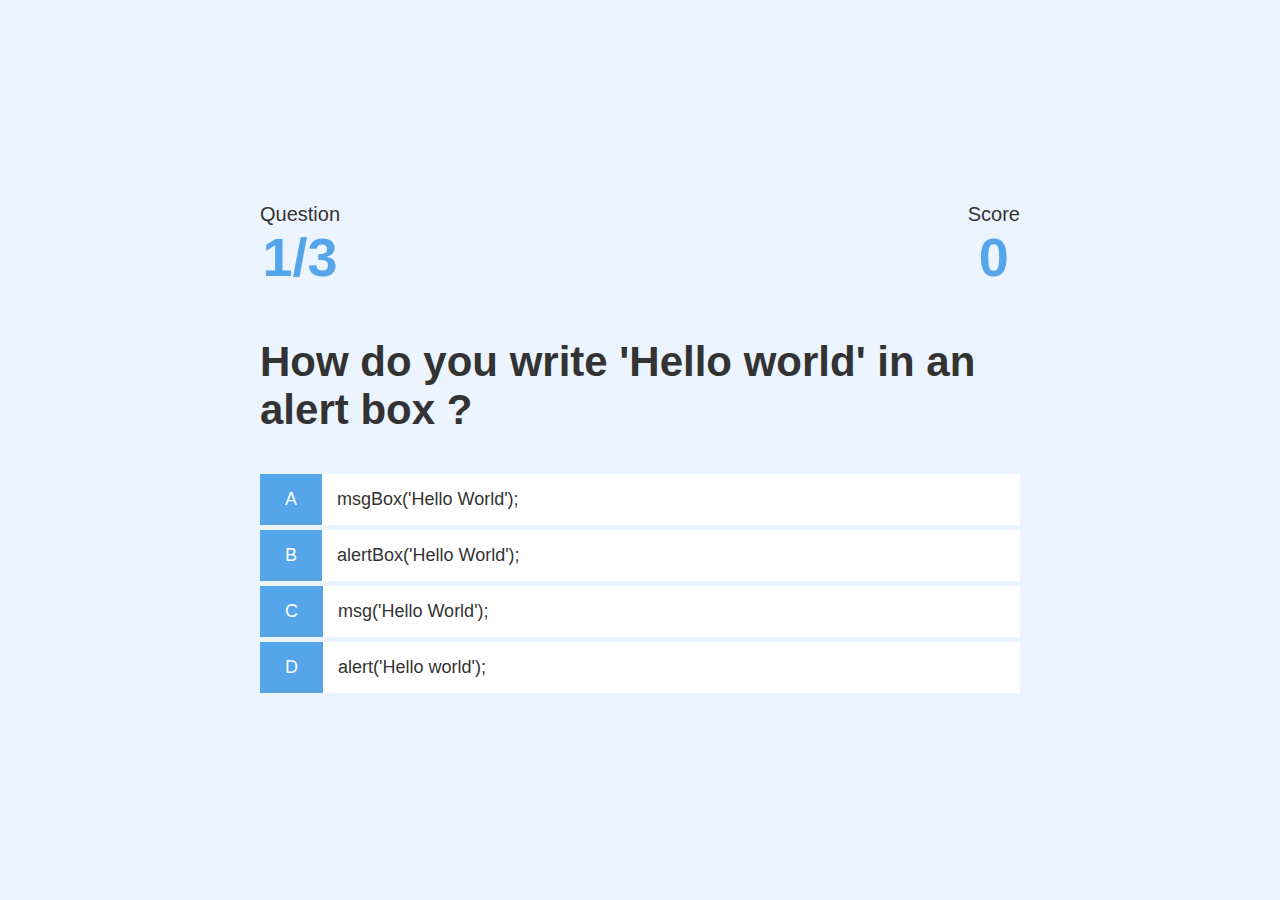
==== game.html @ d7855a30 "First commit" ====
<!DOCTYPE html>
<html lang="en">
<head>
    <meta charset="UTF-8">
    <meta name="viewport" content="width=device-width, initial-scale=1.0">
    <title>Quick Quiz</title>
    <link rel="stylesheet" href="app.css" />
    <link rel="stylesheet" href="game.css" />
</head>
<body>
    <div class="container">
        <div id="game" class="justify-center flex-column">
            <div id="hud">
                <div id="hud-item">
                    <p class="hud-prefix">
                        Question
                    </p>
                    <h1 class="hud-main-text" id="questionCounter">
                        
                    </h1>
                </div>
                <div id="hud-item">
                    <p class="hud-prefix">
                        Score
                    </p>
                    <h1 class="hud-main-text" id="score">
                        0
                    </h1>
                </div>
            </div>
            <h2 id="question">What is the answer to this question?</h2>
            <div class="choice-container">
                <p class="choice-prefix">A</p>
                <p class="choice-text" data-number="1">Choice 1</p>
            </div>
            <div class="choice-container">
                <p class="choice-prefix">B</p>
                <p class="choice-text" data-number="2">Choice 2</p>
            </div>
            <div class="choice-container">
                <p class="choice-prefix">C</p>
                <p class="choice-text" data-number="3">Choice 3</p>
            </div>
            <div class="choice-container">
                <p class="choice-prefix">D</p>
                <p class="choice-text" data-number="4">Choice 4</p>
            </div>
        </div>
    </div>
    <script type="text/javascript" src="game.js"></script>
</body>
</html>
---- app.css ----
:root{
    background-color: #ecf5ff;
    font-size:  62.5%;
}
*{
    box-sizing: border-box;
    font-family: Arial, Helvetica, sans-serif;
    margin: 0;
    padding: 0;
    color: #333;

}

h1,
h2,
h3,
h4{
    margin-bottom: 1rem;
}

h1{
    font-size: 5.4rem;
    color: #56a5eb;
    margin-bottom: 5rem;
}

h1 > span{
    font-size: 2.4rem;
    font-weight: 500;
}

h2{
    font-size: 4.2rem;
    margin-bottom: 4rem;
    font-weight: 700;
}

h3{
    font-size: 2.8rem;
    font-weight: 500;
}

/*Untility*/
.container{
    width: 100%;
    height: 100vh;
    display: flex;
    justify-content: center;
    align-items: center;
    max-width: 80rem;
    margin: 0 auto;
    padding: 2rem;
}
.container > *{
    width: 100%;
}

.flex-column{
    display: flex;
    flex-direction: column;
}

.flex-center{
    justify-content: center;
    align-items: center;
}

.justify-center{
    justify-content: center;
}

.text-center{
    text-align: center;
}

.hidden{
    display: none;
}

/*buttons*/

.btn{
    font-size: 1.8rem;
    padding: 1rem 0;
    width: 20rem;
    text-align:center;
    border: 0.1rem solid #56a5eb;
    margin-bottom: 1rem;
    text-decoration: none;
    color: #56a5eb;
    background-color: #white;
}

.btn:hover{
    cursor: pointer;
    box-shadow: 0 0.4rem 1.4rem 0 rgba(86, 185, 235, 0.5);
    transition: translateY(-0.1rem);
    transition: transform 150ms;
}
.btn[disabled]:hover{
    cursor: not-allowed;
    box-shadow: none;
    transform: none;
}
---- game.css ----
.choice-container{
    display: flex;
    margin-bottom: 0.5rem;
    width: 100%;
    font-size: 1.8rem;
    border: 0.1rem solid rgn(86, 165, 235, 0.25);
    background-color: #fff;
}

.choice-container:hover{
    cursor: pointer;
    box-shadow: 0 0.4rem 1.4rem 0 rgba(86, 185, 235, 0.5);
    transition: translateY(-0.1rem);
    transition: transform 150ms;
}

.choice-prefix{
    padding: 1.5rem 2.5rem;
    background-color: #56a5eb;
    color: #fff;
}

.choice-text{
    padding:1.5rem;
    width: 100%;
}
.correct{
    background-color: #28a754;
}
.incorrect{
    background-color: #dc3545;
}

/*hud*/

#hud{
    display: flex;
    justify-content: space-between;

}

.hud-prefix{
    text-align: center;
    font-size: 2rem;

}
.hud-main-text{
    text-align: center;
}
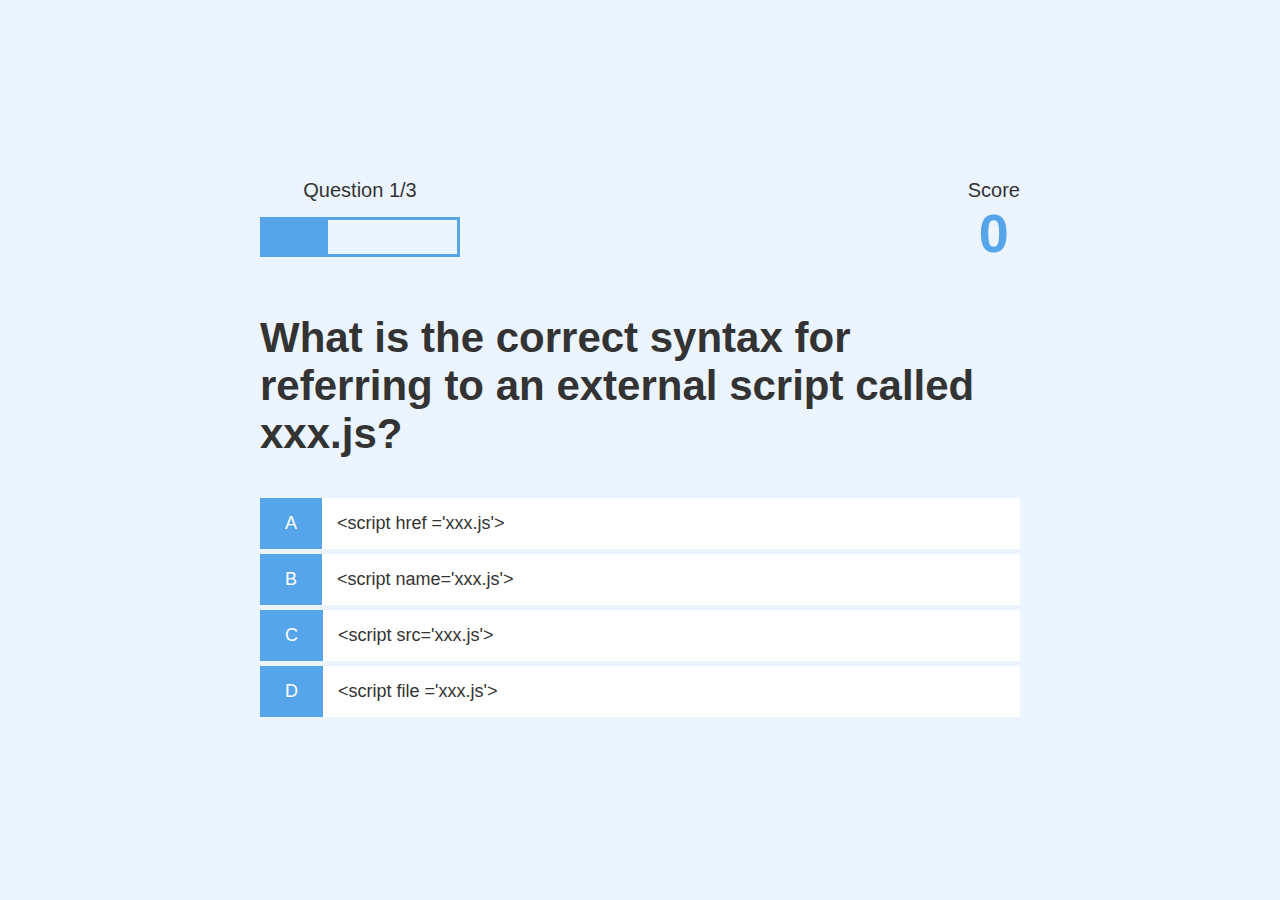
==== commit ec8f8e13: "Progress Bar" ====
--- a/game.html
+++ b/game.html
@@ -12,12 +12,12 @@
         <div id="game" class="justify-center flex-column">
             <div id="hud">
                 <div id="hud-item">
-                    <p class="hud-prefix">
+                    <p id="progressText" class="hud-prefix">
                         Question
                     </p>
-                    <h1 class="hud-main-text" id="questionCounter">
-                        
-                    </h1>
+                    <div id="progressBar">
+                        <div id="progressBarFull"></div>
+                    </div>
                 </div>
                 <div id="hud-item">
                     <p class="hud-prefix">
--- a/game.css
+++ b/game.css
@@ -46,4 +46,17 @@
 }
 .hud-main-text{
     text-align: center;
+}
+
+#progressBar{
+    width: 20rem;
+    height: 4rem;
+    border: 0.3rem solid #56a5eb;
+    margin-top: 1.5rem;
+}
+
+#progressBarFull{
+    height: 3.4rem;
+    background-color: #56a5eb;
+    width: 0%;
 }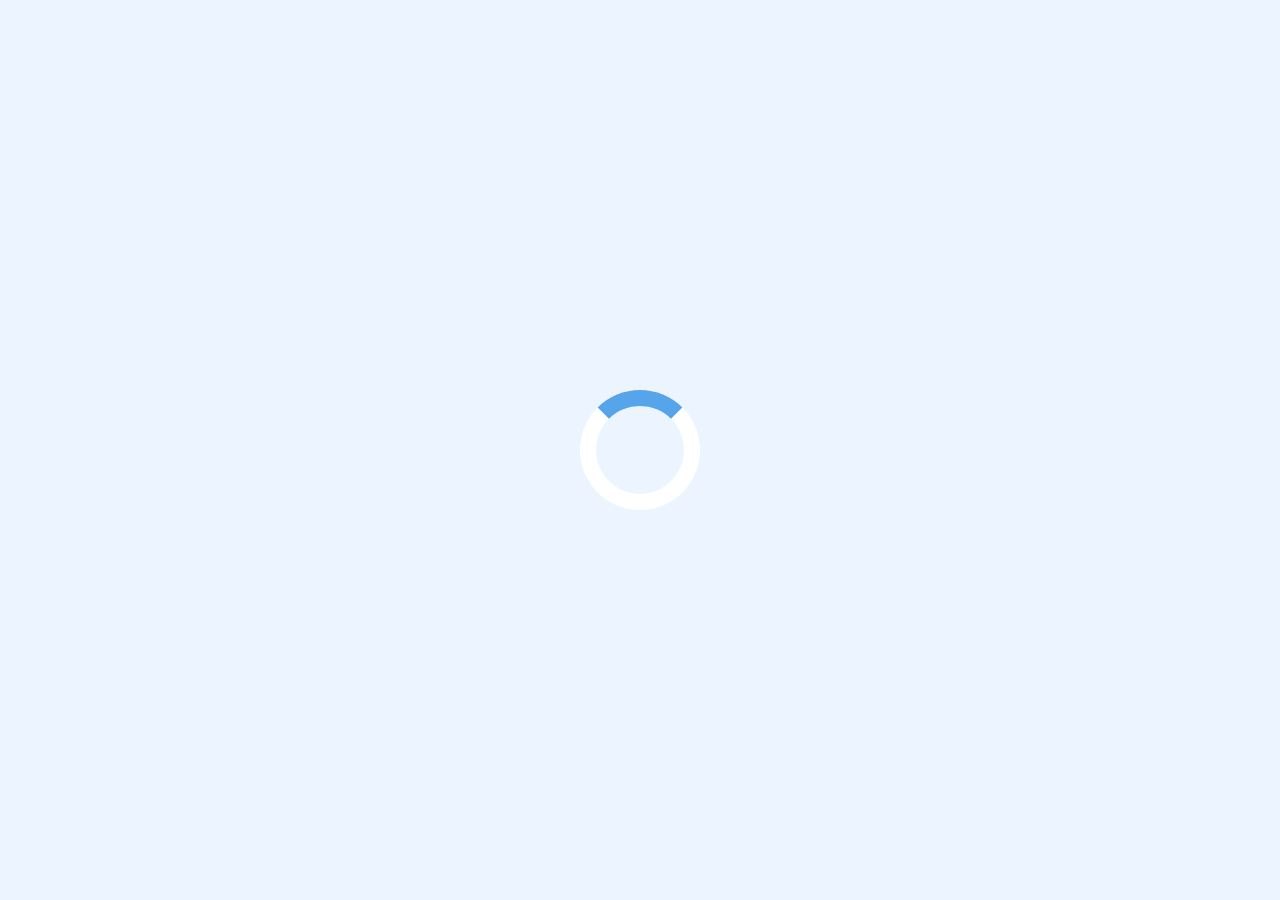
==== commit 402a1a2f: "questions create open" ====
--- a/game.html
+++ b/game.html
@@ -9,7 +9,8 @@
 </head>
 <body>
     <div class="container">
-        <div id="game" class="justify-center flex-column">
+        <div id="loader"></div>
+        <div id="game" class="justify-center flex-column hidden">
             <div id="hud">
                 <div id="hud-item">
                     <p id="progressText" class="hud-prefix">
@@ -28,22 +29,22 @@
                     </h1>
                 </div>
             </div>
-            <h2 id="question">What is the answer to this question?</h2>
+            <h2 id="question"></h2>
             <div class="choice-container">
                 <p class="choice-prefix">A</p>
-                <p class="choice-text" data-number="1">Choice 1</p>
+                <p class="choice-text" data-number="1"></p>
             </div>
             <div class="choice-container">
                 <p class="choice-prefix">B</p>
-                <p class="choice-text" data-number="2">Choice 2</p>
+                <p class="choice-text" data-number="2"></p>
             </div>
             <div class="choice-container">
                 <p class="choice-prefix">C</p>
-                <p class="choice-text" data-number="3">Choice 3</p>
+                <p class="choice-text" data-number="3"></p>
             </div>
             <div class="choice-container">
                 <p class="choice-prefix">D</p>
-                <p class="choice-text" data-number="4">Choice 4</p>
+                <p class="choice-text" data-number="4"></p>
             </div>
         </div>
     </div>
--- a/app.css
+++ b/app.css
@@ -101,4 +101,24 @@
     cursor: not-allowed;
     box-shadow: none;
     transform: none;
+}
+
+/*forms*/
+form{
+    width: 100%;
+    display: flex;
+    flex-direction: column;
+    align-items: center;
+}
+
+input{
+    margin-bottom: 1rem;
+    width: 20rem;
+    padding: 1.5rem;
+    border:none;
+    box-shadow: 0 0.1rem 1.4rem 0 rgba(86, 185, 235, 0.5);
+
+}
+input::placeholder{
+    color: #aaa;
 }--- a/game.css
+++ b/game.css
@@ -59,4 +59,23 @@
     height: 3.4rem;
     background-color: #56a5eb;
     width: 0%;
+}
+
+/*loader*/
+
+#loader{
+    border: 1.6rem solid white;
+    border-radius: 50%;
+    border-top: 1.6rem solid #56a5eb;
+    width: 12rem;
+    height: 12rem;
+    animation: spin 2s linear infinite;
+}
+@keyframes spin {
+    0%{
+        transform: rotate(0deg);
+    }
+    100%{
+        transform: rotate(360deg);
+    }
 }